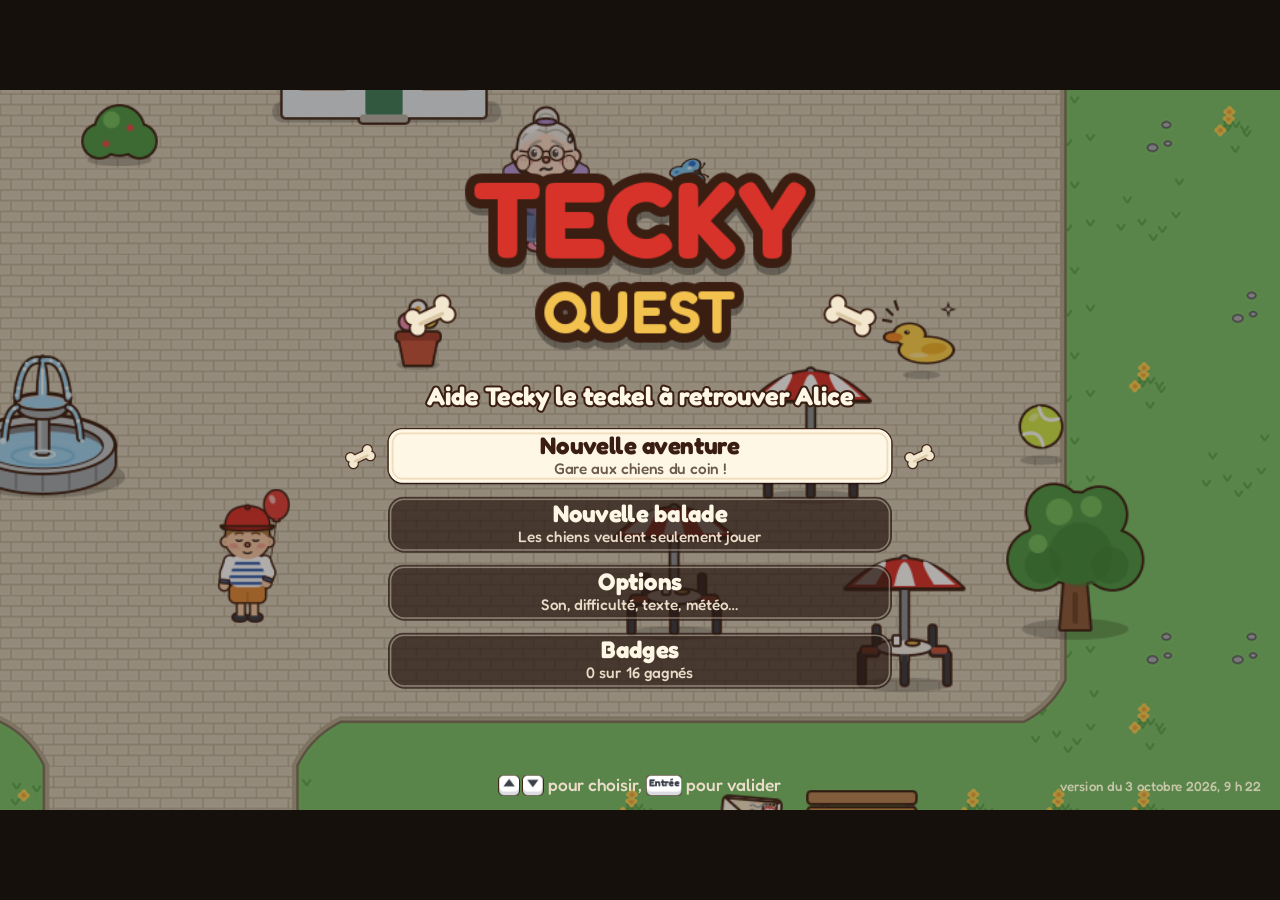
==== docs/index.html @ 05a674ed "Vaches redessinées ; option pour réinitialiser la progression - Vaches : tête tournée vers nous (gra" ====
<!doctype html>
<html lang="fr">
<head>
<meta charset="utf-8">
<meta name="viewport" content="width=device-width, initial-scale=1, maximum-scale=1, user-scalable=no, viewport-fit=cover">
<title>Tecky Quest</title>
<meta name="description" content="Aide Tecky le teckel à retrouver Alice.">
<meta name="theme-color" content="#16100C">
<link rel="manifest" href="manifest.webmanifest">
<link rel="icon" type="image/png" sizes="192x192" href="icon-192.png">
<link rel="apple-touch-icon" href="icon-180.png">
<meta name="mobile-web-app-capable" content="yes">
<meta name="apple-mobile-web-app-capable" content="yes">
<meta name="apple-mobile-web-app-status-bar-style" content="black-translucent">
<meta name="apple-mobile-web-app-title" content="Tecky Quest">
<style>
  @font-face { font-family: "Fredoka"; src: url([data-uri]) format("truetype"); font-weight: 300 700; font-display: block; }
  :root { --night: #16100C; --cream: #FFF7E6; --red: #D7332B; color-scheme: dark; }
  html, body { height: 100%; margin: 0; overflow: hidden; background: var(--night); color: var(--cream);
    font-family: "Fredoka", "Trebuchet MS", system-ui, sans-serif; overscroll-behavior: none; }
  canvas#game { position: fixed; inset: 0; width: 100%; height: 100%; display: block; touch-action: none;
    user-select: none; -webkit-user-select: none; -webkit-touch-callout: none; outline: none; }
  #rotate { position: fixed; inset: 0; display: none; place-items: center; text-align: center; padding: 24px;
    background: var(--night); font-size: 1.3rem; line-height: 1.5; z-index: 2; }
  #rotate b { color: var(--red); font-weight: 600; }
  @media (orientation: portrait) and (max-width: 760px) { #rotate { display: grid; } }
</style>
</head>
<body>
<canvas id="game" tabindex="0" aria-label="Tecky Quest, jeu d'aventure : aide Tecky le teckel à retrouver Alice"></canvas>
<div id="rotate"><p><b>Tecky Quest</b><br>Tourne ton téléphone en mode paysage pour jouer.</p></div>
<noscript>Tecky Quest a besoin de JavaScript pour fonctionner.</noscript>
<script>
const ATLAS_SRC = "[data-uri]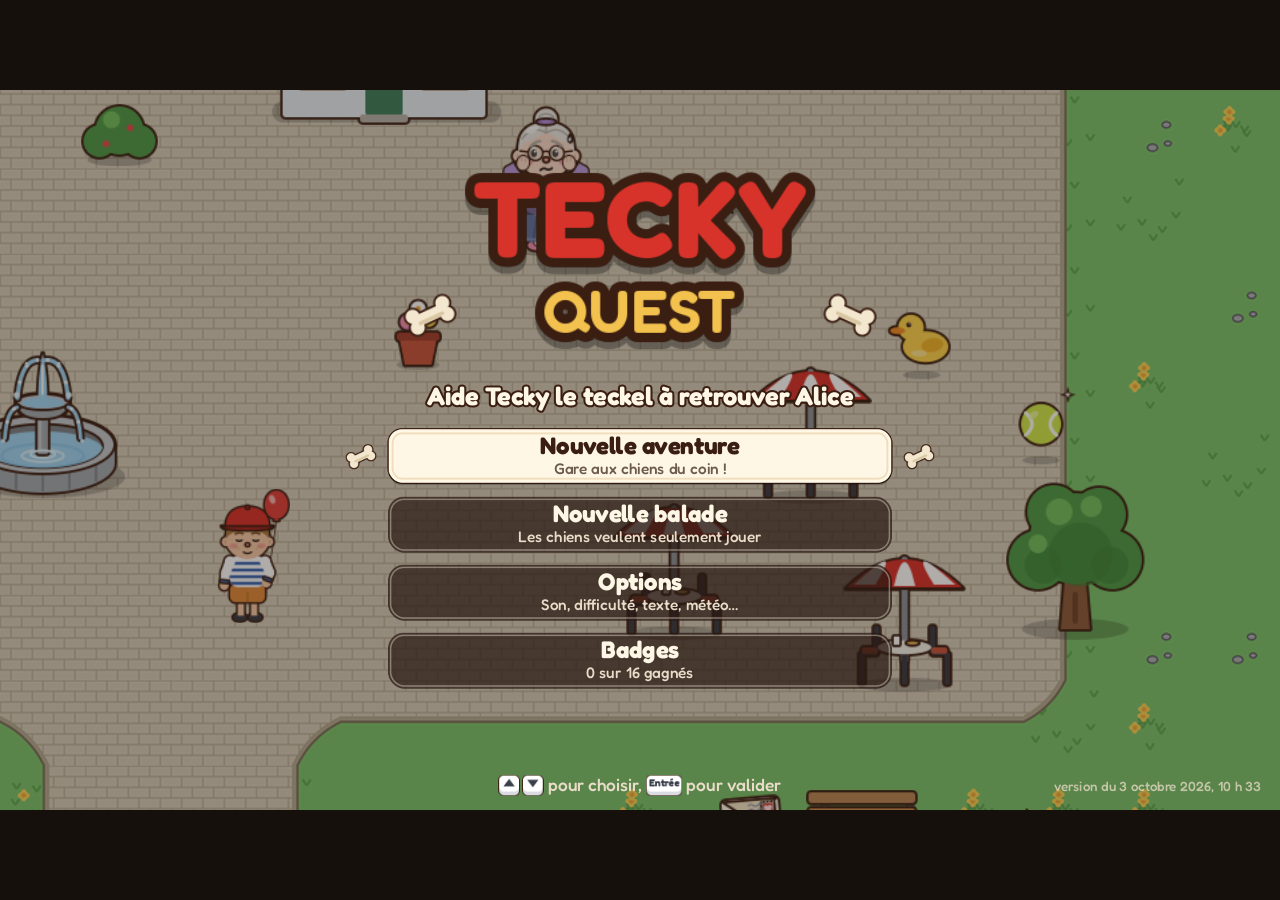
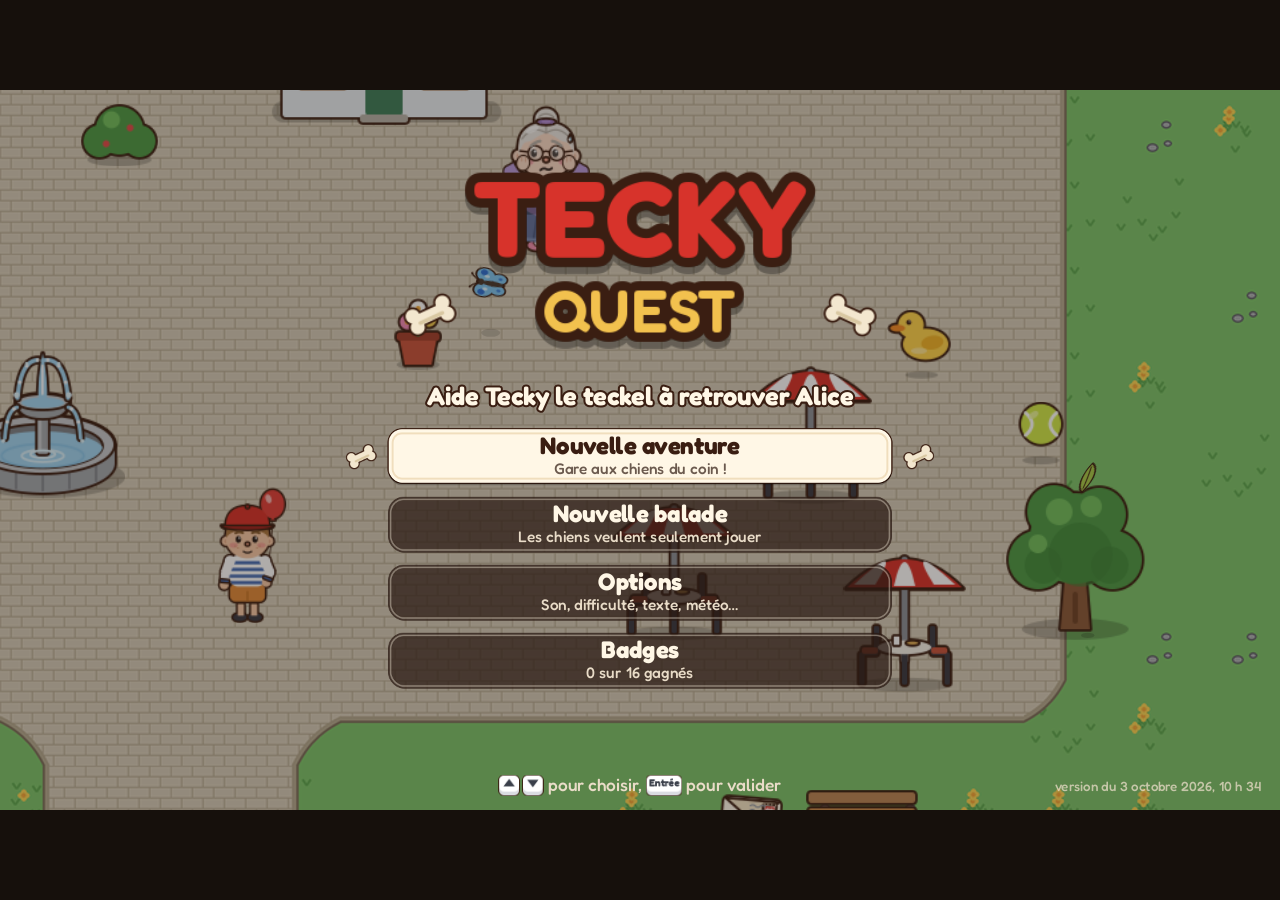
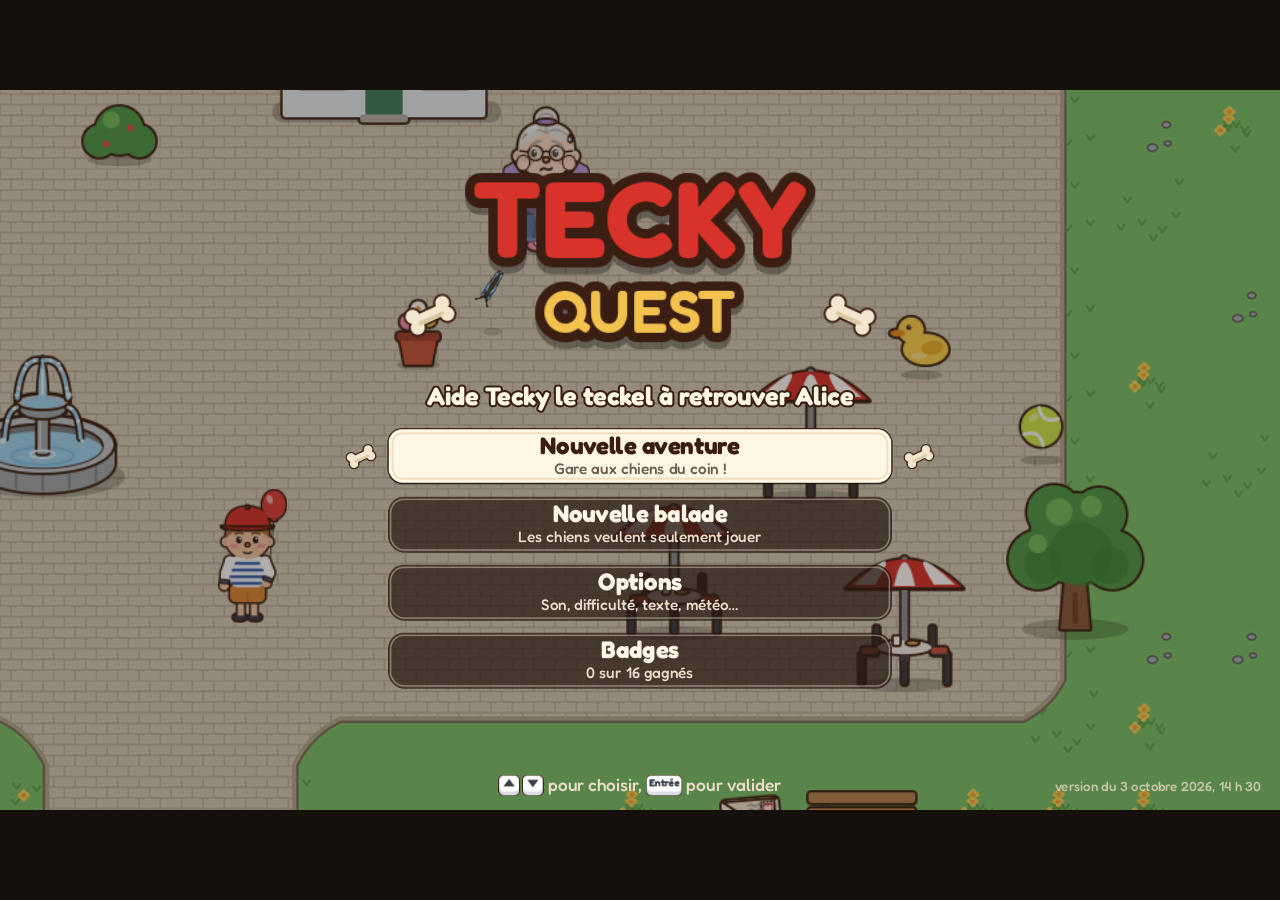
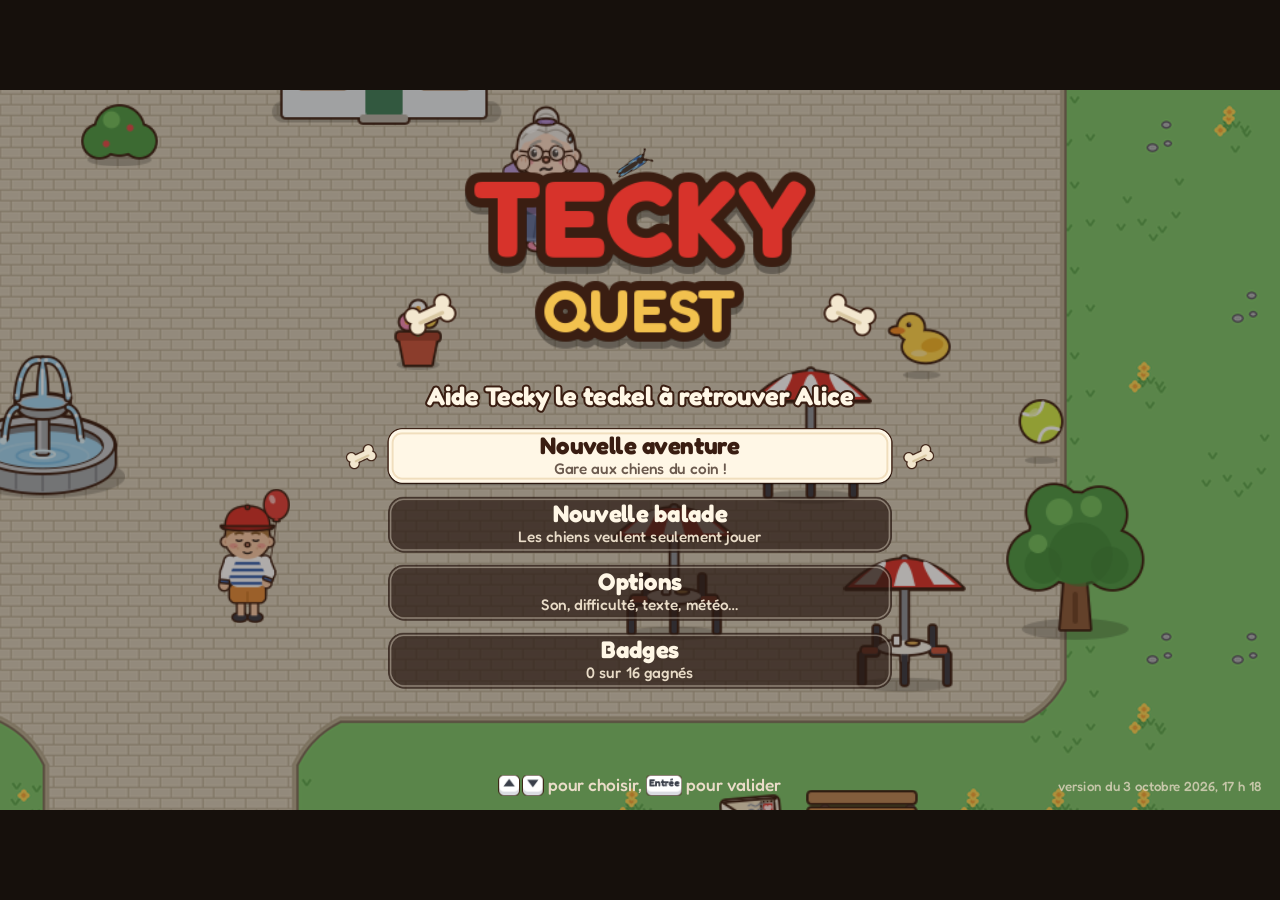
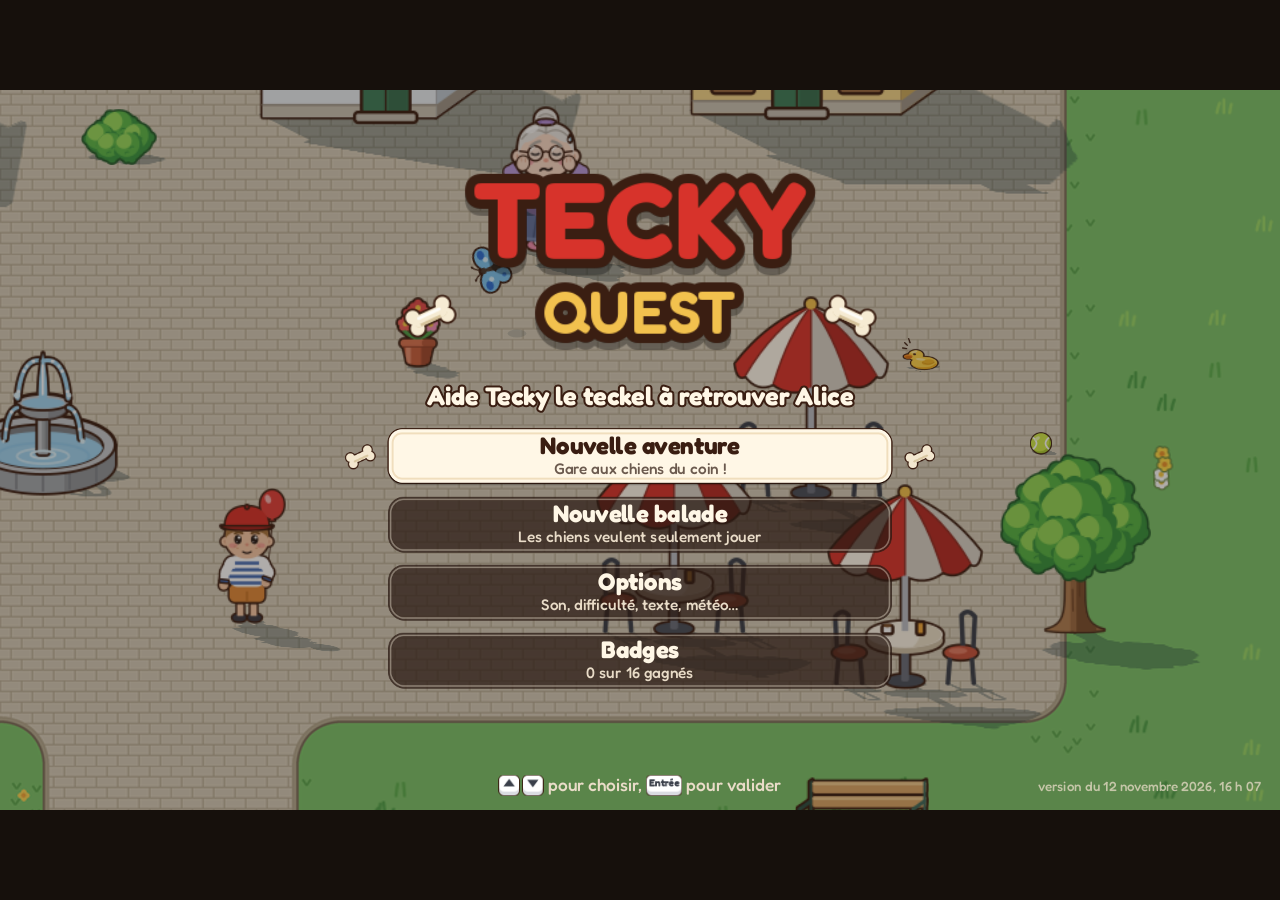
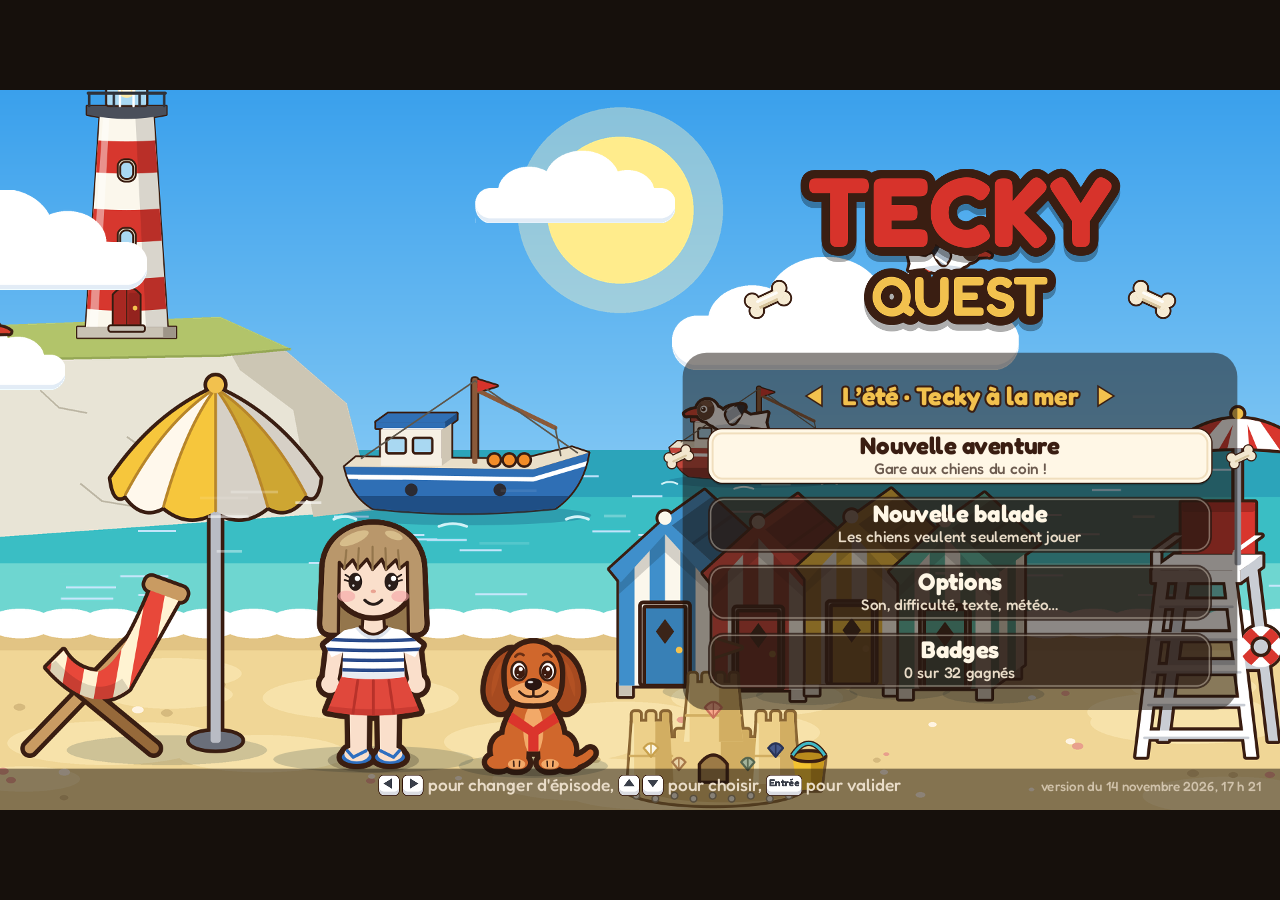
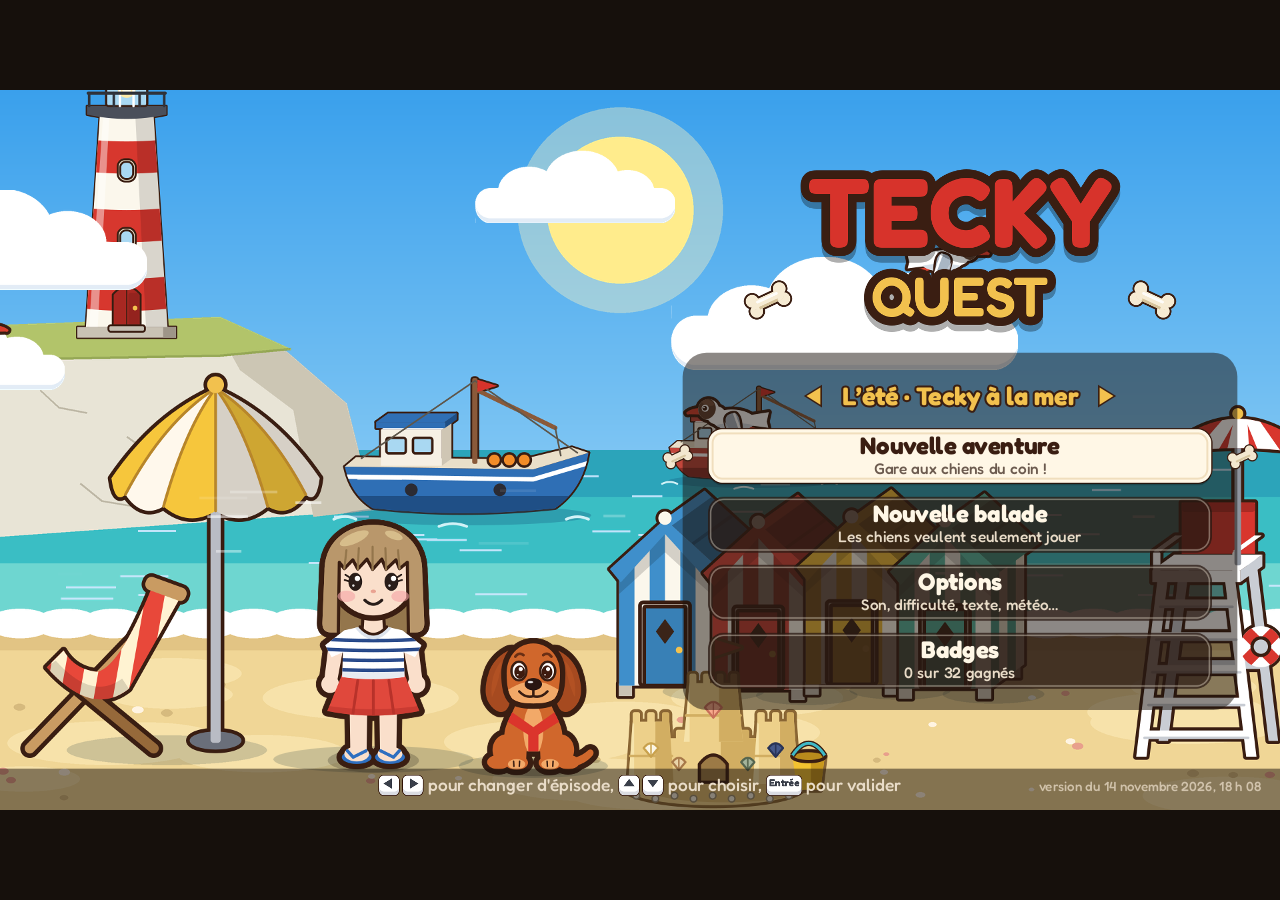
